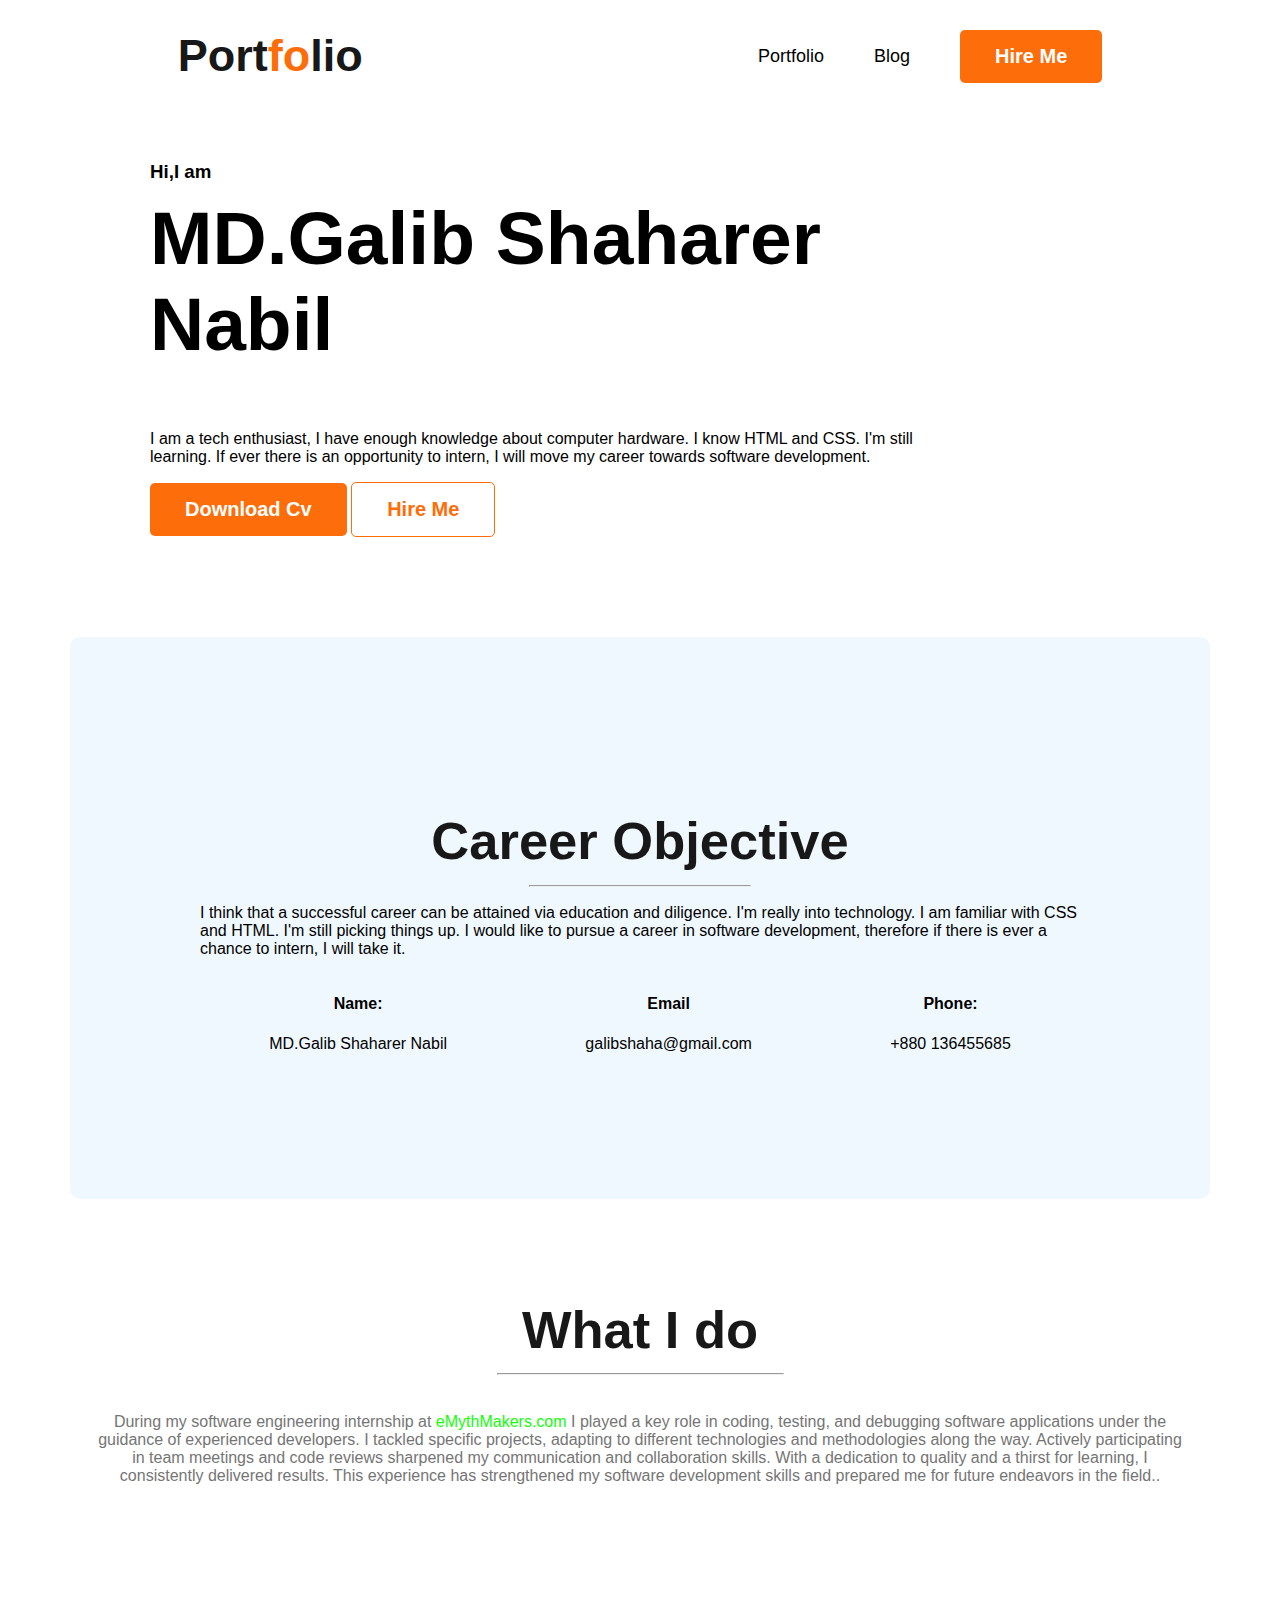
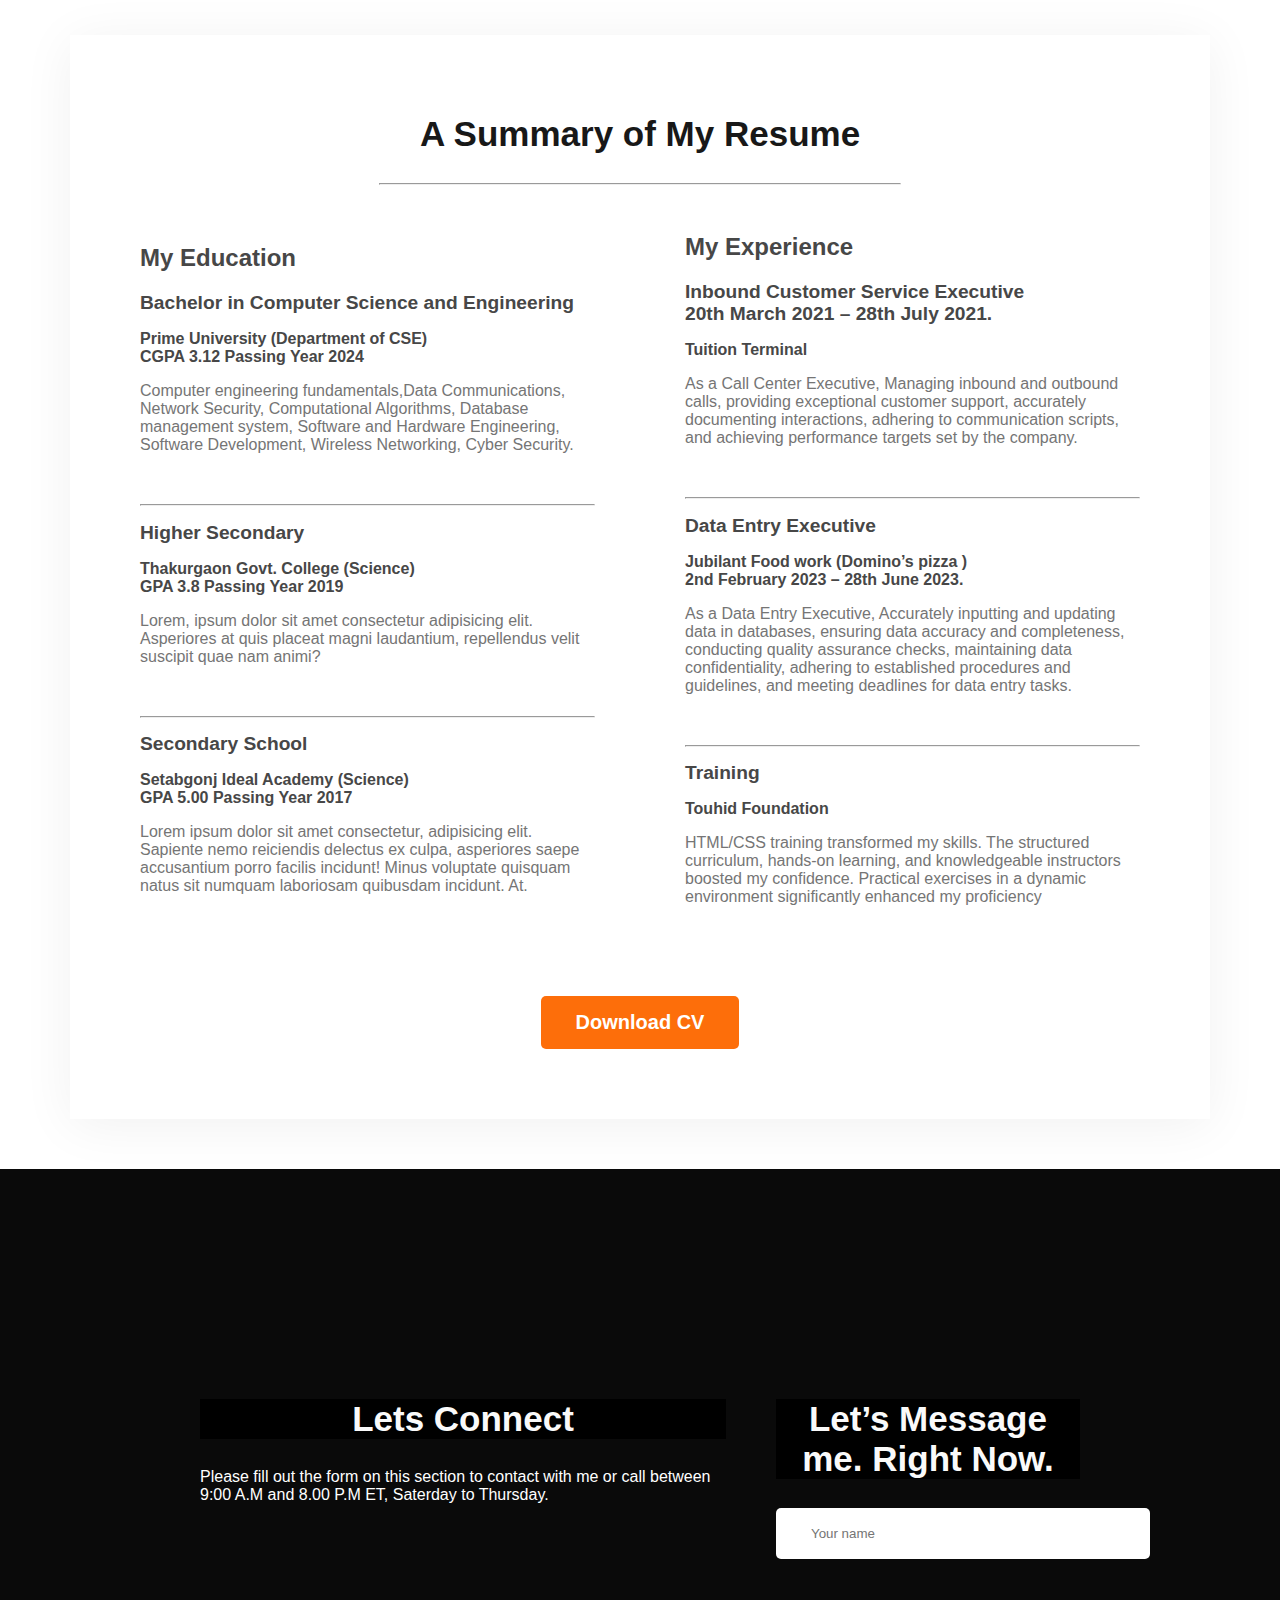
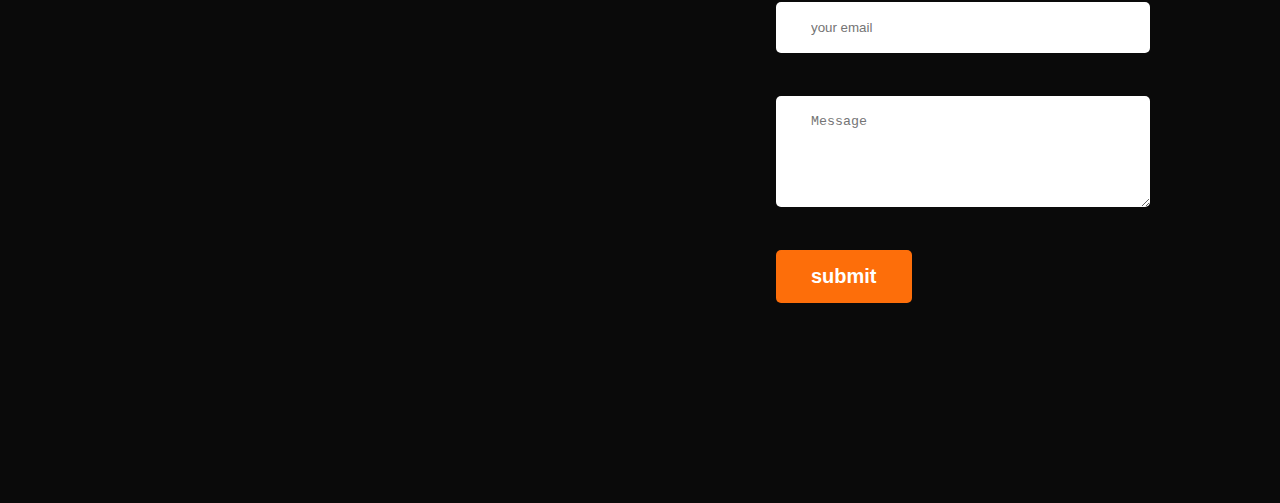
==== index.html @ 0326c518 "info project" ====
<!DOCTYPE html>
<html lang="en">
    <head>
        <meta charset="UTF-8">
        <meta name="viewport" content="width=device-width, initial-scale=1.0">
        <title>Portfolio</title>
        <link rel="stylesheet" href="css file/style.css">
        <script src="https://kit.fontawesome.com/d7bf1e31f7.js"
            crossorigin="anonymous"></script>

    </head>
    <body>
        <header class="header">
            <nav>
                <h1 class="nav-title">Port<span class="text-primary">fo</span>lio</h1>
                <ul>
                    <li>Portfolio</li>
                    <li>Blog</li>
                    <button class="btn-primary">Hire Me</button>
                </ul>
            </nav>

            <div class="banner">
                <div class="banner-content">
                    <div class="banner-greeting">
                        <h3>Hi,I am</h3>
                    </div>
                    <div class="banner-title">
                        <h2>MD.Galib Shaharer Nabil</h2>
                    </div>
                    <div class="banner-description">
                        <p>I am a tech enthusiast,
                            I have enough knowledge about computer hardware. 
                            I know HTML and CSS. I'm still learning. If ever there is an opportunity to intern, I will move my career towards software development.</div>
                    <button class="btn-primary"><i class="fa-solid fa-download"></i>
                        Download Cv</button>
                    <button class="btn-primary btn-transparent"><i class="fa-solid fa-phone"></i>
                        Hire Me </button>
                </div>
                <img class="profile-pic" src="image/IMG_E1898.png" alt>
            </div>
        </header>
        <main>
            <section class="about">
                <div class="section-title">
                    <h2>Career Objective</h2>
                    <hr width="25%" style="margin-top: -30px;">
                </div>
                <div class="about-descrpition">
                    <p>
                        I think that a successful career can be attained via education and diligence. I'm really into 
                        technology. I am familiar with CSS and HTML. I'm still picking things up. I would like to pursue a 
                        career in software development, therefore if there is ever a chance to intern, I will take it. 
                </div>
                <div class="about-container">
                    <div class="about-info">
                        <h4 class="info-title">Name:</h4>
                        <p class="info-description">MD.Galib Shaharer Nabil</p>
                    </div>
                    <div class="about-info">
                        <h4 class="info-title">Email</h4>
                        <p class="info-description">galibshaha@gmail.com</p>
                    </div>
                    <div class="about-info">
                        <h4 class="info-title">Phone:</h4>
                        <p class="info-description">+880 136455685</p>
                    </div>
                </div>
            </section>

            <section class="skill-box">
                <div class="section-title">
                    <h2>
                        What I do
                    </h2>
                    <hr width="25%" style="margin-top: -30px;">
                </div>
                <div class="section-about">
                    <div>During my software engineering internship at <span class="text-primary-2" > <a href="https://www.emythmakers.com/" target="_blank"> <span>eMythMakers.com</span></a></span>  I played a key role in coding, testing, and debugging software applications under the guidance of experienced developers. I tackled specific projects, adapting to different technologies and methodologies along the way. Actively participating in team meetings and code reviews sharpened my communication and collaboration skills. With a dedication to quality and a thirst for learning, I consistently delivered results. This experience has strengthened my software development skills and prepared me for future endeavors in the field..</div>
                </div>

            </section>
            <section class="resume-container">
                <h2 class="resume-header">A Summary of My Resume</h2>
                <hr width="50%">
                <div class="resume-column">
                    <div class="my-education-container">
                        <h2 class="title">My Education</h2>

                        <div class="qualification">
                            <h2 class="education-title">Bachelor in Computer Science and Engineering</h2>
                            <h3 class="institute">Prime University (Department of CSE) <br>CGPA 3.12 Passing Year 2024</h3>
                            <p class="education-des">Computer engineering
                                fundamentals,Data Communications, Network
                                Security, Computational Algorithms, Database
                                management system, Software and Hardware
                                Engineering, Software Development, Wireless
                                Networking, Cyber Security.
                            </p>
                        </div>
                        <hr>
                        <div class="qualification">
                            <h2 class="education-title">Higher Secondary  </h2>
                            <h3 class="institute">Thakurgaon Govt. College (Science) <br>GPA 3.8 Passing Year 2019 </h3>
                            <p class="education-des">Lorem, ipsum dolor sit amet
                                consectetur adipisicing elit. Asperiores at quis
                                placeat magni laudantium, repellendus velit
                                suscipit quae nam animi? </p>
                        </div>
                        <hr>
                        <div class="qualification">
                            <h2 class="education-title">Secondary School</h2>
                            <h3 class="institute">Setabgonj Ideal Academy (Science) <br>GPA 5.00 Passing Year 2017  </h3>
                            <p class="education-des">Lorem ipsum dolor sit amet
                                consectetur, adipisicing elit. Sapiente nemo
                                reiciendis delectus ex culpa, asperiores saepe
                                accusantium porro facilis incidunt! Minus
                                voluptate quisquam natus sit numquam laboriosam
                                quibusdam incidunt. At. </p>
                        </div>
                    </div>

                    <div class="my-experience-container">
                        <h2 class="title">My Experience</h2>
                        <div class="qualification">
                            <h2 class="education-title">Inbound Customer Service Executive <br>20th
                                March 2021 – 28th
                                July 2021.</h2>
                            <h3 class="institute">Tuition Terminal</h3>
                            <p class="education-des">As a Call Center Executive, Managing inbound and outbound calls, providing exceptional customer support, accurately documenting interactions, adhering to communication scripts, and achieving performance targets set by the company. </p>
                        </div>
                        <hr>
                        <div class="qualification">
                            <h2 class="education-title">Data Entry Executive</h2>
                            <h3 class="institute"> Jubilant Food work (Domino’s pizza ) <br>  2nd February 2023 – 28th June 2023. 
                            </h3>

                            <p class="education-des">As a Data Entry Executive,  Accurately inputting and updating data in databases, ensuring data accuracy and completeness, conducting quality assurance checks, maintaining data confidentiality, adhering to established procedures and guidelines, and meeting deadlines for data entry tasks.</p>
                        </div>
                        <hr>
                        <div class="qualification">
                            <h2 class="education-title">Training</h2>
                            <h3 class="institute">Touhid Foundation</h3>
                            <p class="education-des">HTML/CSS training transformed my skills. The structured 
                                curriculum, hands-on learning, and knowledgeable instructors boosted my confidence. Practical 
                                exercises in a dynamic environment significantly enhanced my proficiency </p>
                        </div>
                    </div>
                </div>
                <div class="download-cv">
                    <button type="submit" class="btn-primary"><i
                            class="fa-solid fa-download"></i> Download CV</button>
                </div>

            </section>
        </main>
        <footer>
            <div class="footer-container">
                <div class="footer-column">
                    <h2 class="column-header">Lets Connect</h2>
                    <p class="column-des">Please fill out the form on this
                        section to contact with me or call between 9:00 A.M
                        and 8.00 P.M ET, Saterday to Thursday.</p>
                    <div class="icon">
                        <div>
                            <a
                                href="https://www.facebook.com/Nabil290"
                                target="_blank"><i class="fa-brands fa-facebook-f"></i></a>
                        </div>
                        <div>
                           
                               <a href="https://www.linkedin.com/in/galib-shaharer-nabil-491139300/"
                                        target="_blank"><i class="fa-brands fa-linkedin-in"></i>
                                        
                        </div>
                        <div>
                            <a href="https://www.instagram.com/rehman_tanvir/"
                                target="blank"><i class="fa-brands fa-instagram"></i></a>
                        </div>
                    </div>
                </div>
                <div class="footer-column">
                    <h2 class="column-header">Let’s Message me. Right Now.</h2>
                    <form action>
                        <input class="contact" type="text"
                            placeholder="Your name"><br>
                        <input class="contact" type="email"
                            placeholder="your email"><br>
                        <textarea class="contact" name id cols="30" rows="5"
                            placeholder="Message"></textarea><br>
                        <input type="submit" class="btn-primary" value="submit">
                    </form>
                </div>
            </div>
        </footer>
    </body>
</html>
---- css file/style.css ----
body{
    font-family: 'Lato', sans-serif;
    font-family: 'Open Sans', sans-serif;
    margin: 0;
    padding: 0;
}
.text-primary{
    color: #FD6E0A;
    font-size: 45px;
    font-weight: 800;
}
.text-primary-2, a{
    color: #12fd0a;
   
    text-decoration: none;
}



nav{
    display: flex;
    align-items: center;
    justify-content: space-around;
}

.nav-title{
    color: #181818;
    font-size: 45px;
    font-weight: 800;
}
nav>ul{
    display: flex;
    align-items: center;
    justify-content: space-around;
    
}

header li{
    list-style: none;
    margin-right: 50px;
    font-size: 18px;
}
.btn-primary{
    border-radius: 5px;
    background: #FD6E0A;
    border: 0;
    color: white;
    font-size: 20px;
    font-weight: 700;
    padding: 15px 35px;
}
.btn-transparent{
    background-color: transparent;
    color: #FD6E0A;
    border: 1px solid #FD6E0A ;
}

.banner{
    padding: 30px 30px 0px 150px;
    display: flex;
    align-items: center;
    justify-content: space-between;
    

}



.profile-pic{
    width: 500px;
}

.banner-title{
    margin-top: -50px;
    font-size: 50px;
    font-weight: 700;
    margin-bottom: 20px;
}

main{
    max-width: 1140px;
    margin: 0 auto;
}

.about{
    padding: 130px;
    border-radius: 10px;
    background-color: aliceblue;
    margin: 100px 0;
    box-shadow: 0 70 60 0 rgba(0, 0, 0, 0.6);
}

.section-title{
    color: #181818;
    text-align: center;
    font-size: 35px;
    font-weight: 700;
}

.about-description{
    color: #757575;
    text-align: center;
    font-size: 18px;
}

.about-container{
    display: flex;
    justify-content: space-around;
    text-align: center;
}



.section-about{
    color: #757575;
    text-align: center;
    font-size: 16px;
    padding: 20px;
}
.skill-container{
    display: flex;
    gap: 15px;
}



.resume-container{
    background-color:white;
    margin-top: 130px;
    padding: 50px;
    box-shadow: 0px 6px 50px 0px rgba(0, 0, 0, 0.06);
}

.resume-header{
    font-size: 35px;
    text-align: center;
    font-weight: 700;
    color: #181818;
}

.qualification{
    margin-bottom: 50px;
}

.resume-column{
    display: flex;
    justify-content: center;
    align-items: center;
    gap: 50px;
}

.my-education-container{
    padding: 20px;
    width: 50%;
}

.my-experience-container{
    padding: 20px;
    width: 50%;
}
.title{
    color: #474747;
    font-size: 1.5em;
}

.education-title{
    font-size: 1.2em;
    color:#474747;
}

.institute{
    font-size: 1em;
    color: #474747;
}

.education-des{
    color: #757575;
}

.download-cv{
    margin: 20px;
    text-align: center;
}


/* Footer Section Start  */


footer{
    background-color: #0a0a0a;
    padding: 200px;
    margin-top:50px;
}

.footer-container{
    display: flex;
    justify-content: space-around;
    gap: 50px;
}

.column-header{
    color: #fafafa;
   background-color: #000000;
    text-align: center;
    font-size: 35px;
    font-weight: 700;
}
.column-des{
color: #FFF;

}

.footer-column>form>.contact {
    display: block;
    margin-bottom: 25px;
    padding: 18px 35px;
    color: #757575;
    border-radius: 5px;
    background: #FFF;
    border: 0;
    width: 100%;
}

.icon{
    display: flex;
    gap: 40px;
    justify-content: center;
    
}

/* Footer Section End */
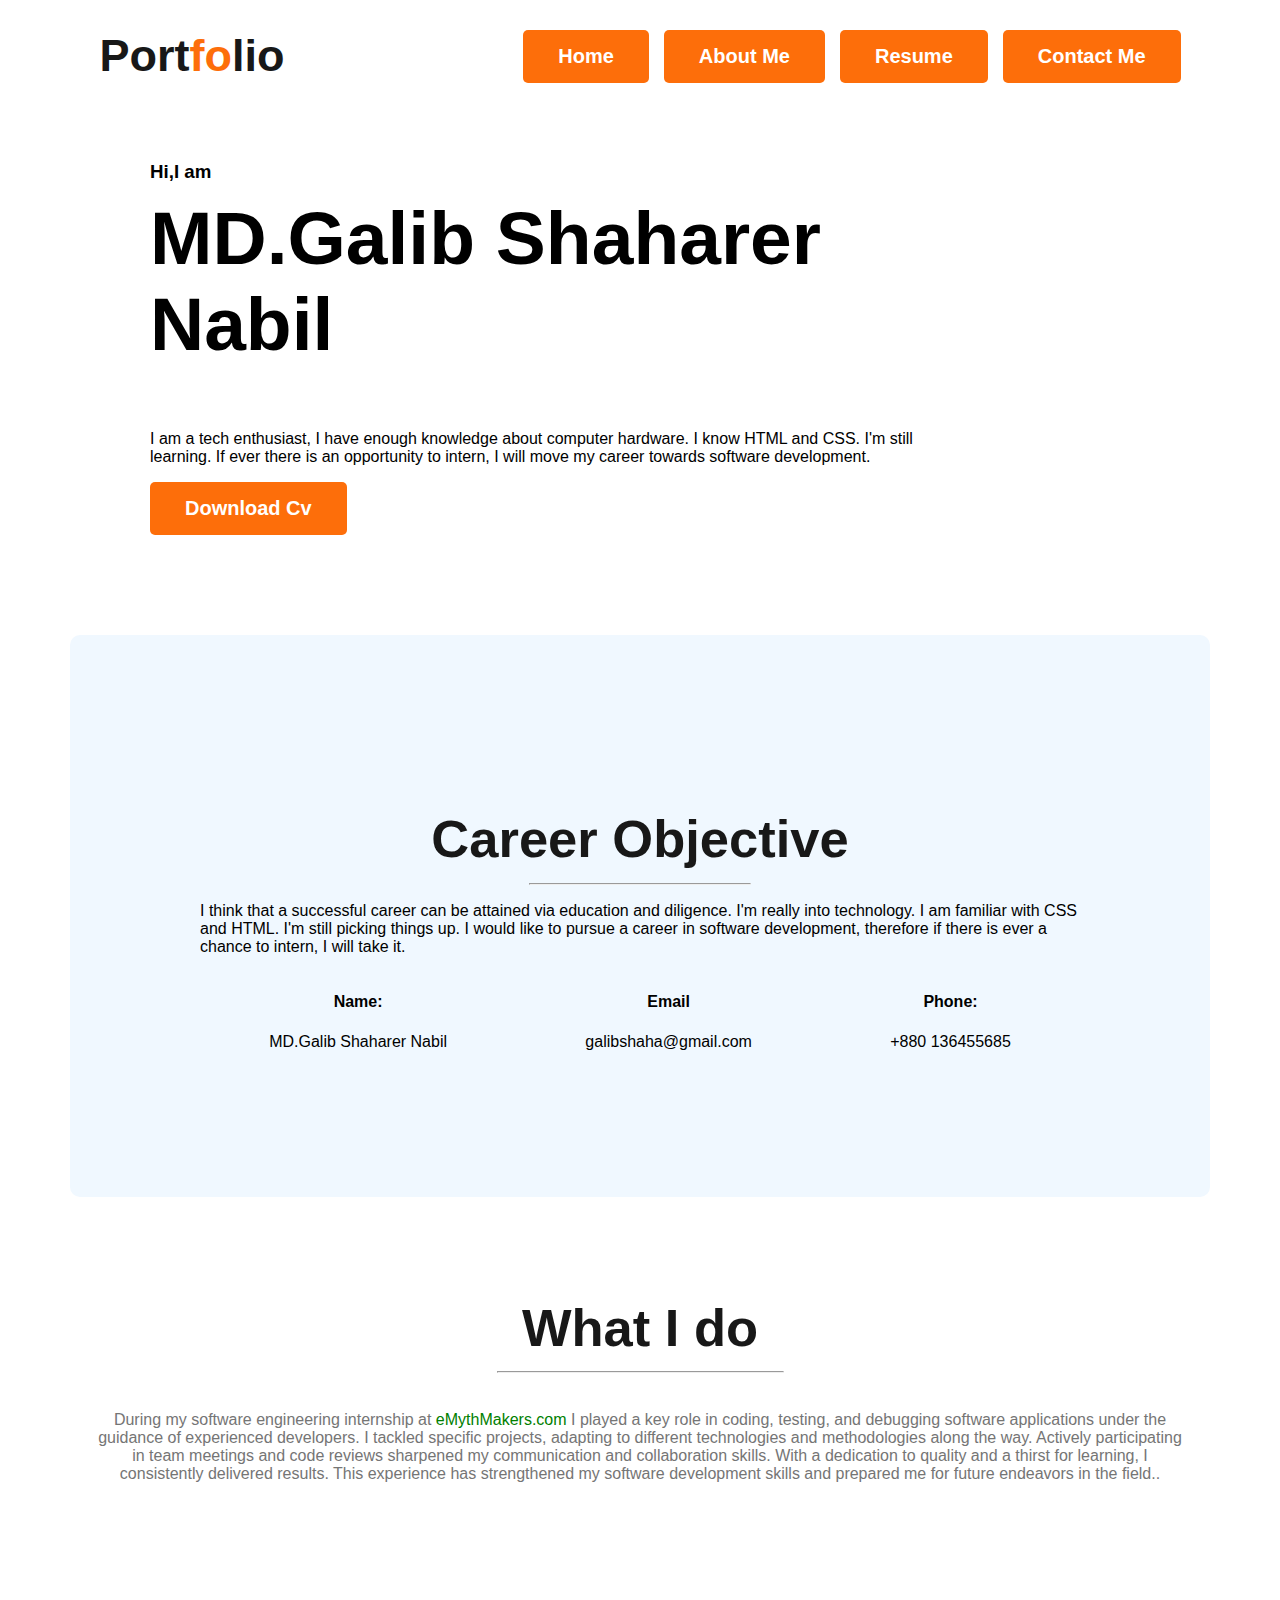
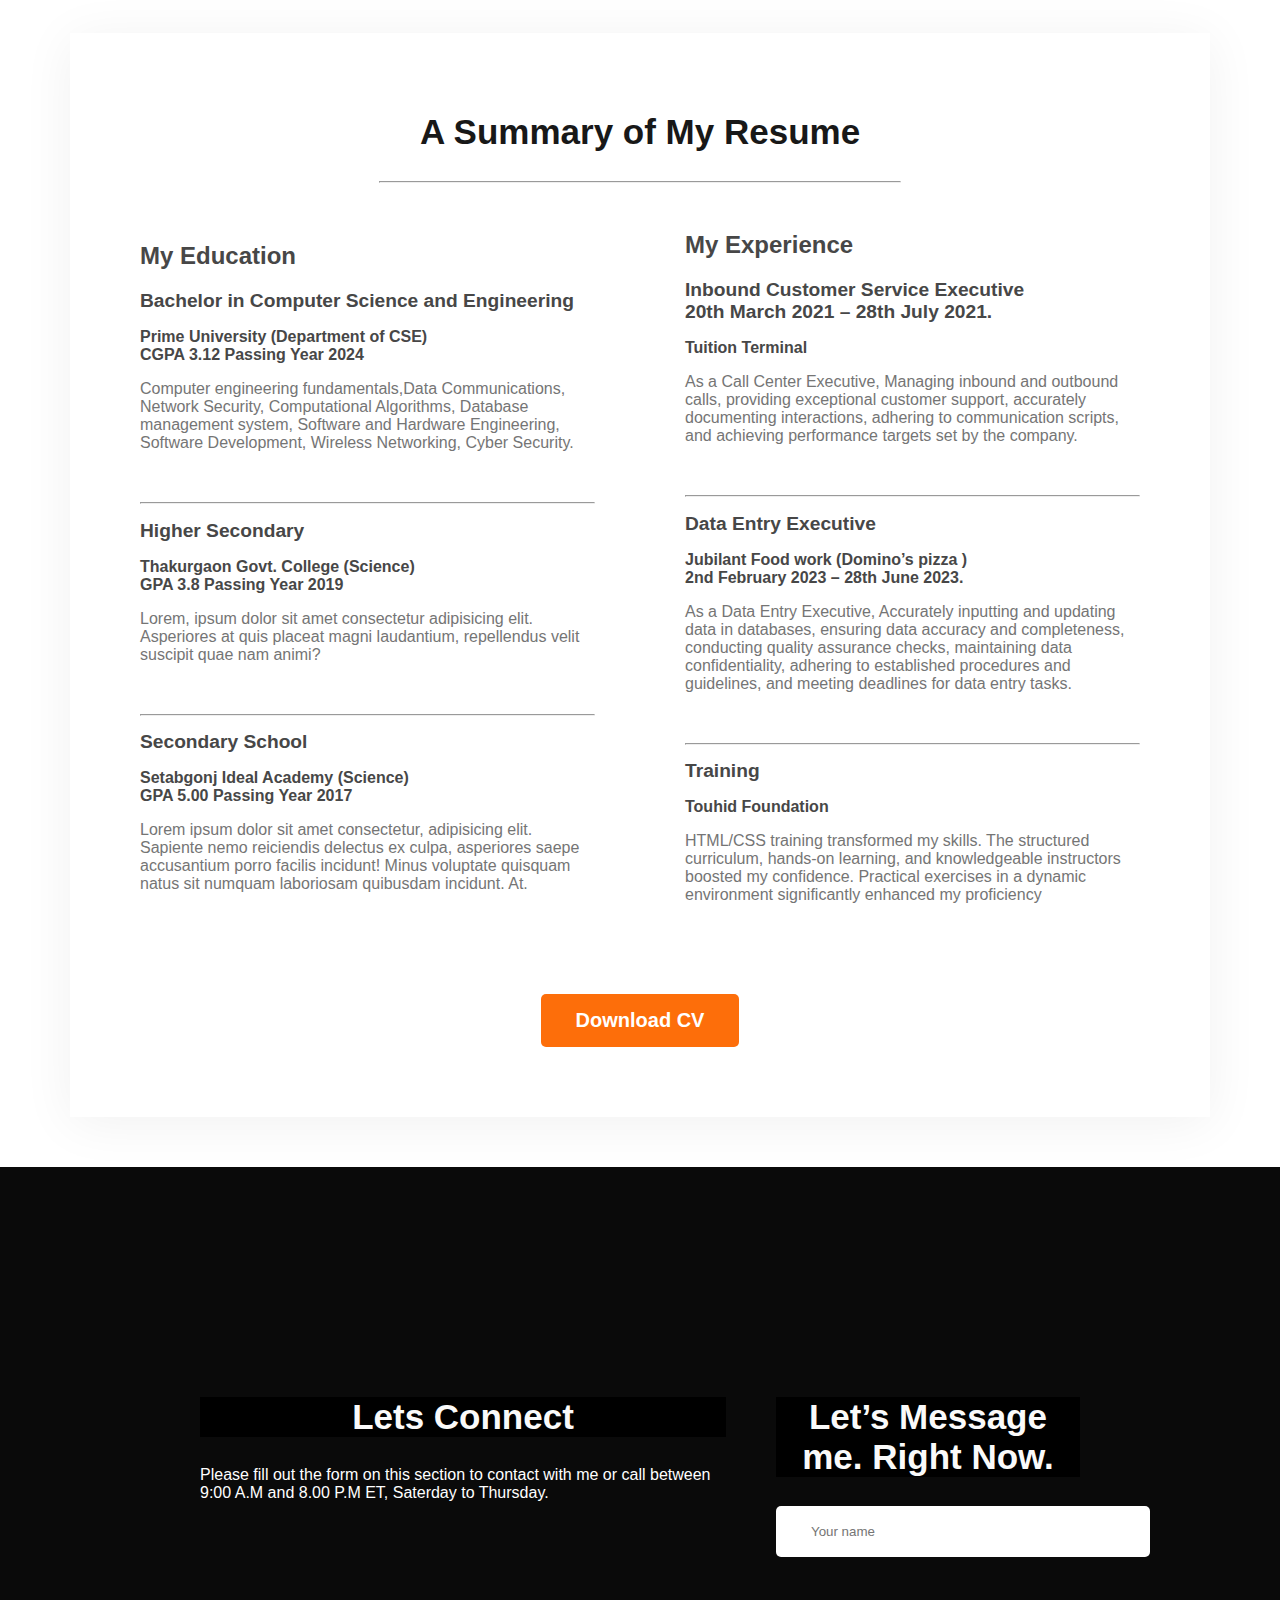
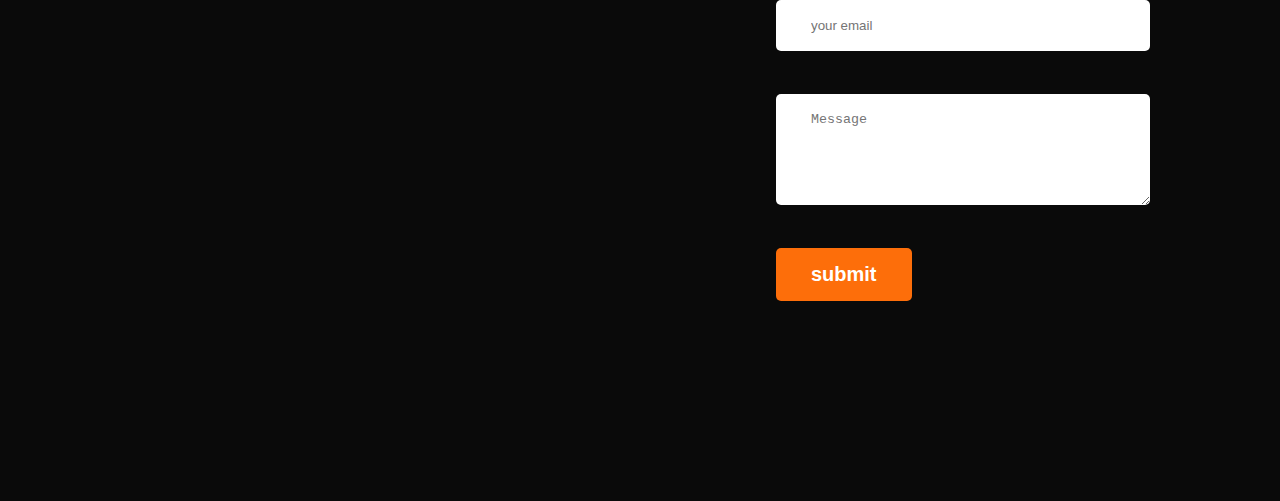
==== commit 342f0155: "Personal" ====
--- a/index.html
+++ b/index.html
@@ -4,7 +4,7 @@
         <meta charset="UTF-8">
         <meta name="viewport" content="width=device-width, initial-scale=1.0">
         <title>Portfolio</title>
-        <link rel="stylesheet" href="css file/style.css">
+        <link rel="stylesheet" href="../css file/style.css">
         <script src="https://kit.fontawesome.com/d7bf1e31f7.js"
             crossorigin="anonymous"></script>
 
@@ -12,11 +12,13 @@
     <body>
         <header class="header">
             <nav>
-                <h1 class="nav-title">Port<span class="text-primary">fo</span>lio</h1>
+           <h1 class="nav-title">Port<span class="text-primary">fo</span>lio</h1>
+               
                 <ul>
-                    <li>Portfolio</li>
-                    <li>Blog</li>
-                    <button class="btn-primary">Hire Me</button>
+                    <button class="btn-primary btn-transparent-"><a href="../index.html">Home</a></button>
+                    <button class="btn-primary btn-transparent-"><a href="../About/index.html">About Me</a></button>
+                    <button class="btn-primary btn-transparent-"><a href="../Resume/index.html">Resume</a></button>
+                    <button class="btn-primary btn-transparent-"> <a href="../footer/index.html">Contact Me</a></button>
                 </ul>
             </nav>
 
@@ -32,12 +34,11 @@
                         <p>I am a tech enthusiast,
                             I have enough knowledge about computer hardware. 
                             I know HTML and CSS. I'm still learning. If ever there is an opportunity to intern, I will move my career towards software development.</div>
-                    <button class="btn-primary"><i class="fa-solid fa-download"></i>
-                        Download Cv</button>
-                    <button class="btn-primary btn-transparent"><i class="fa-solid fa-phone"></i>
-                        Hire Me </button>
+                    <button class="btn-primary"><a href="../Cv for Download .pdf"><i class="fa-solid fa-download"></i>Download Cv</a>
+                        </button>
+                    
                 </div>
-                <img class="profile-pic" src="image/IMG_E1898.png" alt>
+                <img class="profile-pic" src="../image/IMG_E1898.png" alt>
             </div>
         </header>
         <main>
@@ -76,7 +77,7 @@
                     <hr width="25%" style="margin-top: -30px;">
                 </div>
                 <div class="section-about">
-                    <div>During my software engineering internship at <span class="text-primary-2" > <a href="https://www.emythmakers.com/" target="_blank"> <span>eMythMakers.com</span></a></span>  I played a key role in coding, testing, and debugging software applications under the guidance of experienced developers. I tackled specific projects, adapting to different technologies and methodologies along the way. Actively participating in team meetings and code reviews sharpened my communication and collaboration skills. With a dedication to quality and a thirst for learning, I consistently delivered results. This experience has strengthened my software development skills and prepared me for future endeavors in the field..</div>
+                    <div>During my software engineering internship at <span class="textbtn" > <a href="https://www.emythmakers.com/" target="_blank"> <span>eMythMakers.com</span></a></span>  I played a key role in coding, testing, and debugging software applications under the guidance of experienced developers. I tackled specific projects, adapting to different technologies and methodologies along the way. Actively participating in team meetings and code reviews sharpened my communication and collaboration skills. With a dedication to quality and a thirst for learning, I consistently delivered results. This experience has strengthened my software development skills and prepared me for future endeavors in the field..</div>
                 </div>
 
             </section>
--- a/css file/style.css
+++ b/css file/style.css
@@ -8,13 +8,17 @@
     color: #FD6E0A;
     font-size: 45px;
     font-weight: 800;
+  
+
 }
 .text-primary-2, a{
-    color: #12fd0a;
+    color: #ffffff;
+    text-decoration: none;
    
-    text-decoration: none;
-}
-
+}
+.textbtn>a{
+    color: green;
+}
 
 
 nav{
@@ -32,7 +36,8 @@
     display: flex;
     align-items: center;
     justify-content: space-around;
-    
+    gap: 15px;
+      
 }
 
 header li{
@@ -48,6 +53,7 @@
     font-size: 20px;
     font-weight: 700;
     padding: 15px 35px;
+ 
 }
 .btn-transparent{
     background-color: transparent;
